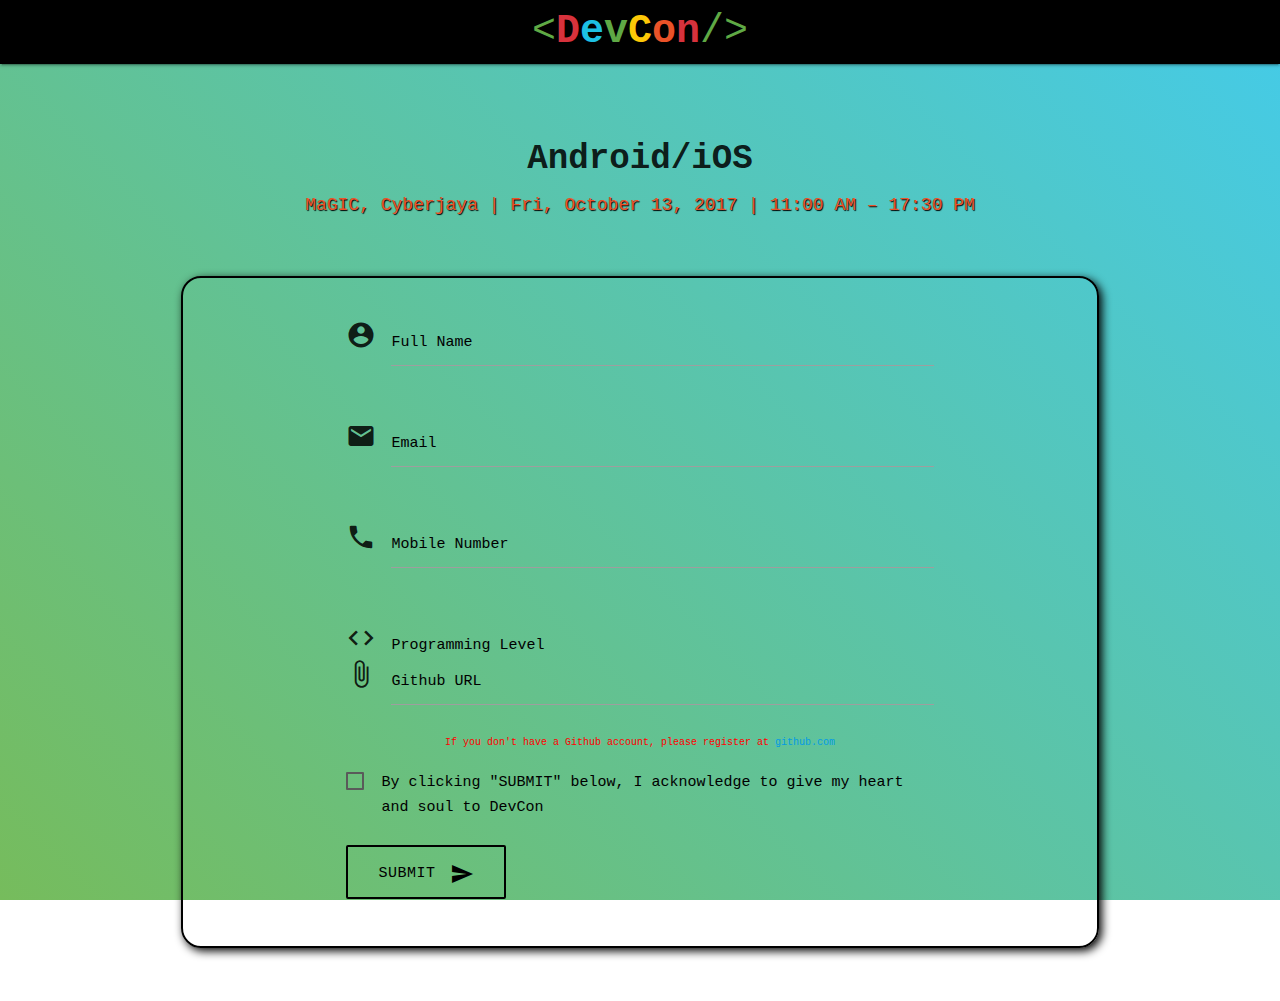
==== register_android.html @ d0bfce7d "Custom design DevCon Academia website" ====
<html>
<head>
  <meta http-equiv="Content-Type" content="text/html; charset=UTF-8"/>
  <meta name="viewport" content="width=device-width, initial-scale=1, maximum-scale=1.0"/>
  <title>Registration</title>
  <link rel="icon" type="image/x-icon" href="css/e_nDl_icon.ico">
  <link href="https://fonts.googleapis.com/icon?family=Material+Icons" rel="stylesheet">
  <link href="css/materialize.min.css" type="text/css" rel="stylesheet" media="screen,projection"/>
  <link href="css/register.css" type="text/css" rel="stylesheet" media="screen,projection"/>

</head>

<body style="background-attachment:fixed">

    <nav>
        <div class="nav-wrapper">
          <a href="index.html" class="brand-logo center"><span id="left_char" style="font-weight: normal"><</span><span id="letter_D">D</span><span id="letter_e">e</span><span id="letter_v">v</span><span id="letter_C">C</span><span id="letter_o">o</span><span id="letter_n">n</span><span id="right_char" style="font-weight: normal">/></span></a>
        </div>
      </nav>

  <main>
    <div class="container">

      <div class="section wrapper center-align">
        <h4 class="meetup-title">Android/iOS</h4>
        <div class="info" style="text-shadow: 1px 1px 1px black">MaGIC, Cyberjaya | Fri, October 13, 2017 | <span class="space">11:00 AM – 17:30 PM</span> </div>
      </div>
<br>
      <div class="section" >
        <div class="row">
          <form action="#" class="col s12"style="background-color:transparent"><br>
            <div class="row">
              <div class="col s2"></div>
              <div class="input-field col s8">
                <i class="material-icons prefix">account_circle</i>
                <input id="full_name" type="text" class="validate" required>
                <label for="full_name" >Full Name</label>
              </div>
            </div>

            <div class="row">
              <div class="col s2"></div>
              <div class="input-field col s8">
               <i class="material-icons prefix">email</i>
                <input id="email" type="email" class="validate" required>
                <label for="email">Email</label>
              </div>
		</div>

		<div class="row">
		 <div class="col s2"></div>
              <div class="input-field col s8">
                <i class="material-icons prefix">call</i>
                <input id="phone" type="text" class="validate" required>
                <label for="phone">Mobile Number</label>
              </div>
            </div>

            <div class="row">
              <div class="col s2"></div>
              <div class="input-field col s8">
               <i class="material-icons prefix">code</i>
                <select>
                  <option value="" disabled selected>Choose</option>
                  <option value="1">Beginner</option>
                  <option value="2">Intermediate</option>
                  <option value="3">Advanced</option>
                </select>
                
                <label>Programming Level</label>
              </div>
	   </div>

		<div class="row">
              <div class="col s2"></div>
                <div class="input-field col s8">
                  <i class="material-icons prefix">attach_file</i>
                  <input id="github" type="text">
                  <label for="github">Github URL</label>
                </div>
                <div class="col s12">
                <p class="notes" style="text-align:center; color:red;">If you don't have a Github account, please register at <a href="http://	www.github.com" target="_blank">github.com</a></p>
              </div>
            </div>


            <div class="row">
              <div class="col s2"></div>
              <div class="col s8">
                <input type="checkbox" id="agree" class="validate" required/>
                <label for="agree">By clicking "SUBMIT" below, I acknowledge to give my heart and soul to DevCon</label>
              </div>
            </div>

            <div class="row half-wrapper">
              <div class="col s2"></div>
              <div class="col s4">
                <button class="btn-large waves-effect waves-teal" type="submit" name="action">Submit
                  <i class="material-icons right">send</i>
                </button>
              </div>
            </div>
		<br>
          </form>
        </div>
      </div>
    </div>
  </main>

  <script src="js/jquery-3.1.1.min.js"></script>
  <script src="js/materialize.min.js"></script>
  <script src="js/init.js"></script>

</body>


</html>
---- css/register.css ----
body{
    font-family: "Source Code Pro", "monaco", "PT Mono", "Courier", monospace;
    font-weight: 400;
    font-size: 18px;
    margin:0px;
    /*background-color: #fff;
    color: #fff;*/
    background: rgba(118,188,92,1);
    background: -moz-linear-gradient(45deg, rgba(118,188,92,1) 0%, rgba(68,203,233,1) 100%);
    background: -webkit-gradient(left bottom, right top, color-stop(0%, rgba(118,188,92,1)), color-stop(100%, rgba(68,203,233,1)));
    background: -webkit-linear-gradient(45deg, rgba(118,188,92,1) 0%, rgba(68,203,233,1) 100%);
    background: -o-linear-gradient(45deg, rgba(118,188,92,1) 0%, rgba(68,203,233,1) 100%);
    background: -ms-linear-gradient(45deg, rgba(118,188,92,1) 0%, rgba(68,203,233,1) 100%);
    background: linear-gradient(45deg, rgba(118,188,92,1) 0%, rgba(68,203,233,1) 100%);
    filter: progid:DXImageTransform.Microsoft.gradient( startColorstr='#76bc5c', endColorstr='#44cbe9', GradientType=1 );
  }
  
  body a:hover{
    text-decoration: none;
  }

  .btn, .btn-large, .btn:hover, .btn-large:hover {
    box-shadow: none;
  }
  nav{
    background-color: black;
  }
  .nav-wrapper {
    background-color:black;
  }
  
  .nav-wrapper a{
    font-weight:bold;
    font-size:40px;
  }
  
  #letter_D, #letter_n{
  color:#D7323C;
  }
  
  #letter_e{
  color:#1DC0E4;
  }
  
  #letter_v,#left_char,#right_char{
  color:#5FA945;
  }
  
  #letter_C{
  color:#FDC807;
  }
  
  #letter_o{
  color:#EB5228;
  }

  .wrapper {
    padding-top: 60px;
  }
  
  .half-wrapper {
    padding-top: 30px;
  }
  
  .meetup-title {
    font-weight: bold;
  }
  
  .meetup-location, .meetup-date, .meetup-time {
    font-size:12px;
  }
  
  .info {
    color: #EB5228;
  }
  .notes {
    font-size: 10px;
    color: black;
    padding-top: -100px;
  }
  .container .section form{
    background:transparent;
  }
  
  .section label, .section input{
   color:black;
  }
  
  .section form {
  box-shadow:3px 3px 10px black;
  border-radius:20px 20px 20px 20px;
  border:2px solid black;
  }
  
  .section form .btn-large{
    background-color:transparent;
    color:black;
    border:2px solid black;
  }
  
  .section form .btn-large:hover{
    box-shadow:3px 3px 3px black;
    text-shadow:1px 1px 1px black;
  }
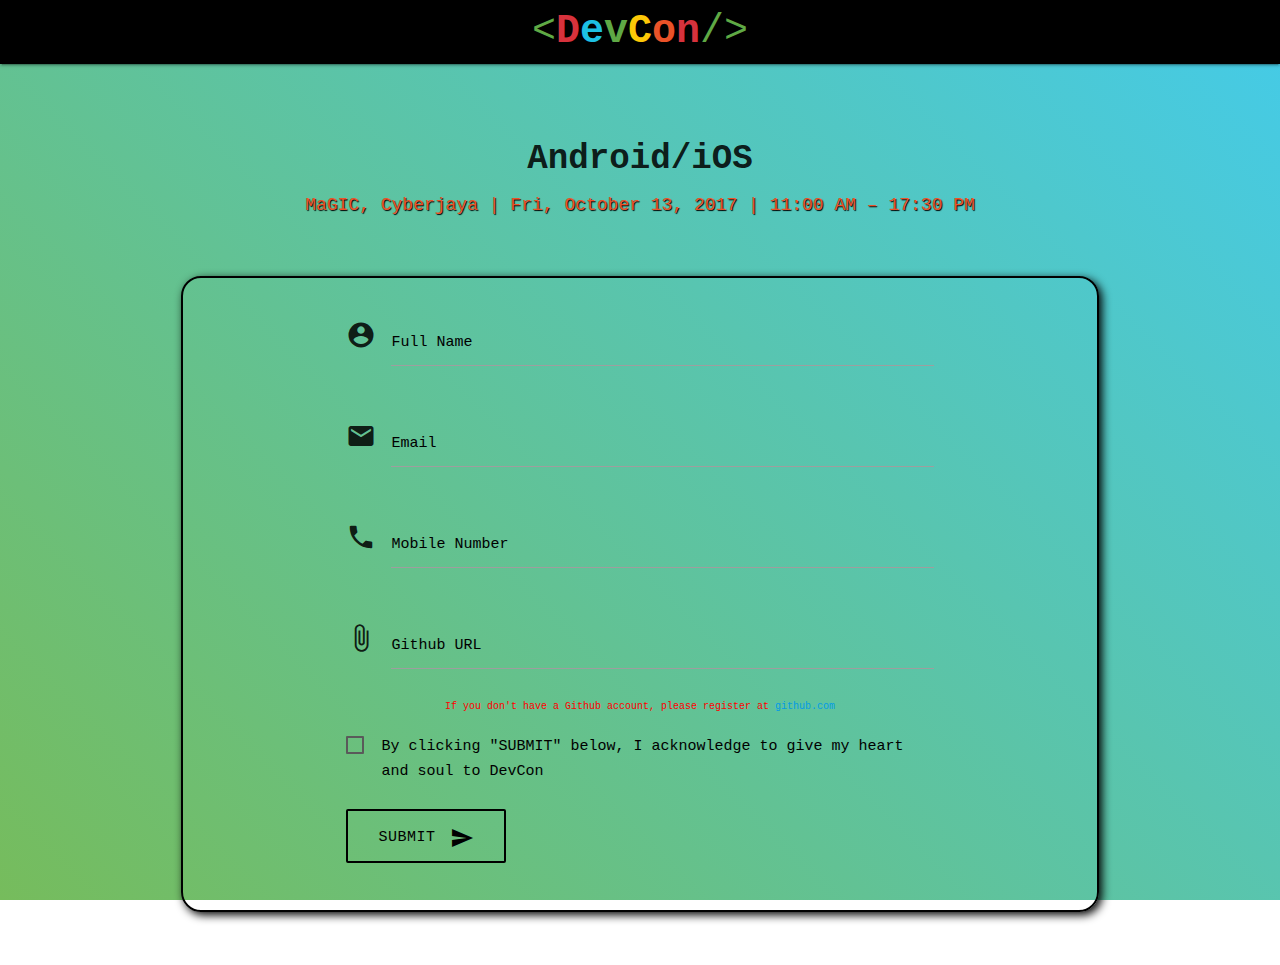
==== commit ab811aed: "Updated form" ====
--- a/register_android.html
+++ b/register_android.html
@@ -56,21 +56,6 @@
               </div>
             </div>
 
-            <div class="row">
-              <div class="col s2"></div>
-              <div class="input-field col s8">
-               <i class="material-icons prefix">code</i>
-                <select>
-                  <option value="" disabled selected>Choose</option>
-                  <option value="1">Beginner</option>
-                  <option value="2">Intermediate</option>
-                  <option value="3">Advanced</option>
-                </select>
-                
-                <label>Programming Level</label>
-              </div>
-	   </div>
-
 		<div class="row">
               <div class="col s2"></div>
                 <div class="input-field col s8">
